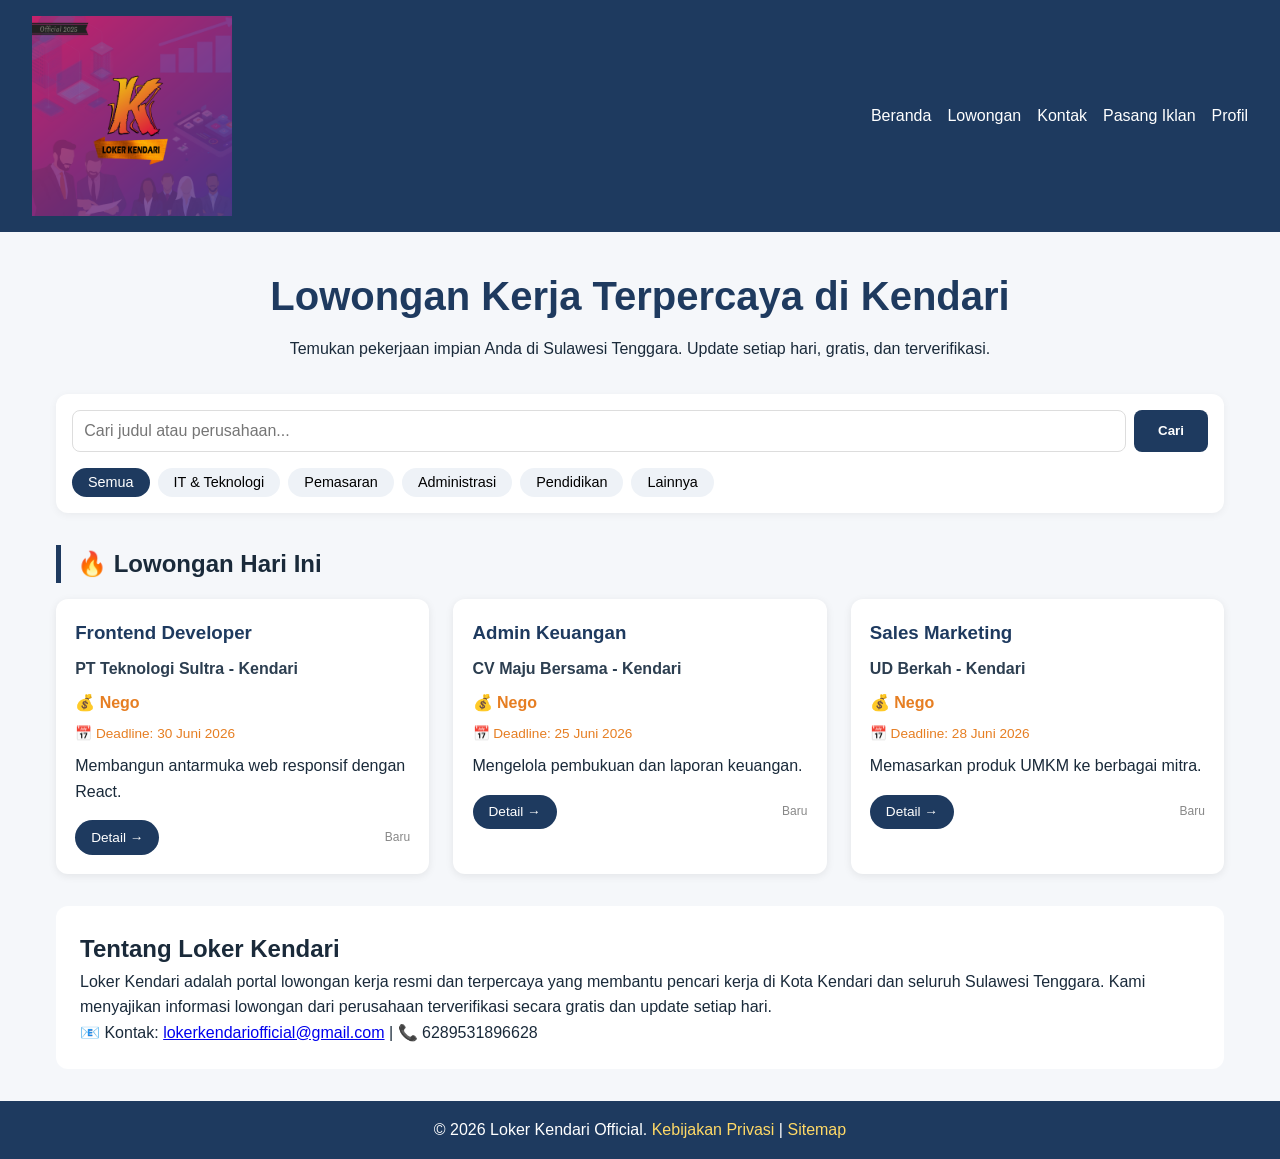
==== index.html @ 937df5cd "Update index.html" ====
<!DOCTYPE html>
<html lang="id">
<head>
    <meta charset="UTF-8">
    <meta name="google-site-verification" content="VzhN7mr6qp9kWx8bs1kECQsNkOZpZfeY9PPRFdm1vMM" />
    <meta name="viewport" content="width=device-width, initial-scale=1.0">
    <title>Loker Kendari - Lowongan Kerja Terpercaya di Sultra</title>
    <meta name="description" content="Lowongan kerja terbaru di Kendari dan seluruh Sulawesi Tenggara. Update setiap hari, gratis, terpercaya.">
    <meta name="robots" content="index, follow">
    <link rel="canonical" href="https://lokerkendariofficial.github.io/loker-kendari/">

    <!-- Google Analytics 4 (GA4) -->
    <script async src="https://www.googletagmanager.com/gtag/js?id=G-KVEBPNYRMG"></script>
    <script>
        window.dataLayer = window.dataLayer || [];
        function gtag(){dataLayer.push(arguments);}
        gtag('js', new Date());
        gtag('config', 'G-KVEBPNYRMG');
    </script>

    <!-- Microsoft Clarity -->
    <script type="text/javascript">
        (function(c,l,a,r,i,t,y){
            c[a]=c[a]||function(){(c[a].q=c[a].q||[]).push(arguments)};
            t=l.createElement(r);t.async=1;t.src="https://www.clarity.ms/tag/"+i;
            y=l.getElementsByTagName(r)[0];y.parentNode.insertBefore(t,y);
        })(window, document, "clarity", "script", "x5havvm794");
    </script>

    <!-- JSON-LD Organization -->
    <script type="application/ld+json">
    {
        "@context": "https://schema.org",
        "@type": "Organization",
        "name": "Loker Kendari",
        "url": "https://lokerkendariofficial.github.io/loker-kendari/",
        "logo": "https://lokerkendariofficial.github.io/loker-kendari/assets/images/logo12_26_15436.png",
        "description": "Portal lowongan kerja resmi dan terpercaya di Kota Kendari & sekitarnya.",
        "email": "lokerkendariofficial@gmail.com",
        "address": {
            "@type": "PostalAddress",
            "addressLocality": "Kendari",
            "addressRegion": "Sulawesi Tenggara",
            "addressCountry": "ID"
        }
    }
    </script>

    <!-- CSS Template Modern -->
    <style>
        * { margin: 0; padding: 0; box-sizing: border-box; }
        body { font-family: 'Segoe UI', Tahoma, Geneva, Verdana, sans-serif; background: #f5f7fa; color: #1a2a3a; line-height: 1.6; }
        
        /* Header */
        header { background: #1e3a5f; color: white; padding: 1rem 2rem; display: flex; justify-content: space-between; align-items: center; flex-wrap: wrap; }
        .logo img { max-width: 200px; height: auto; display: block; }
        nav { display: flex; flex-wrap: wrap; gap: 1rem; }
        nav a { color: white; text-decoration: none; font-weight: 500; padding: 0.5rem 0; }
        nav a:hover { color: #ffd966; text-decoration: underline; }
        
        /* Main Container */
        .container { max-width: 1200px; margin: 2rem auto; padding: 0 1rem; }
        
        /* Hero Section */
        .hero { text-align: center; margin-bottom: 2rem; }
        .hero h1 { font-size: 2.5rem; margin-bottom: 0.5rem; color: #1e3a5f; }
        
        /* Filter & Search */
        .filter-section { background: white; padding: 1rem; border-radius: 12px; box-shadow: 0 2px 8px rgba(0,0,0,0.05); margin-bottom: 2rem; }
        .search-bar { display: flex; gap: 0.5rem; margin-bottom: 1rem; }
        .search-bar input { flex: 1; padding: 0.7rem; border: 1px solid #ddd; border-radius: 8px; font-size: 1rem; }
        .search-bar button { background: #1e3a5f; color: white; border: none; padding: 0 1.5rem; border-radius: 8px; cursor: pointer; font-weight: bold; }
        .search-bar button:hover { background: #0f2b44; }
        .categories { display: flex; flex-wrap: wrap; gap: 0.5rem; }
        .category-btn { background: #eef2f7; border: none; padding: 0.4rem 1rem; border-radius: 20px; cursor: pointer; font-size: 0.9rem; transition: 0.2s; }
        .category-btn.active { background: #1e3a5f; color: white; }
        .category-btn:hover { background: #cbd5e1; }
        
        /* Job Grid */
        .job-list h2 { margin-bottom: 1rem; border-left: 5px solid #1e3a5f; padding-left: 1rem; }
        .job-grid { display: grid; grid-template-columns: repeat(auto-fill, minmax(300px, 1fr)); gap: 1.5rem; margin-top: 1rem; }
        .job-card { background: white; border-radius: 12px; padding: 1.2rem; box-shadow: 0 2px 8px rgba(0,0,0,0.08); transition: transform 0.2s; }
        .job-card:hover { transform: translateY(-3px); box-shadow: 0 6px 16px rgba(0,0,0,0.1); }
        .job-card h3 { color: #1e3a5f; margin-bottom: 0.5rem; }
        .job-card .company { font-weight: bold; color: #2c3e50; margin-bottom: 0.3rem; }
        .job-card .location { font-size: 0.85rem; color: #6c757d; margin-bottom: 0.5rem; }
        .job-card .salary { font-weight: bold; color: #e67e22; margin: 0.5rem 0; }
        .job-card .deadline { font-size: 0.85rem; color: #e67e22; margin: 0.5rem 0; }
        .meta { display: flex; justify-content: space-between; align-items: center; margin-top: 1rem; }
        .btn { display: inline-block; background: #1e3a5f; color: white; padding: 0.4rem 1rem; border-radius: 20px; text-decoration: none; font-size: 0.85rem; transition: background 0.2s; }
        .btn:hover { background: #0f2b44; }
        .date-posted { font-size: 0.75rem; color: #888; }
        
        /* Tentang */
        #tentang { margin-top: 2rem; background: white; padding: 1.5rem; border-radius: 12px; }
        
        /* Footer */
        footer { background: #1e3a5f; color: white; text-align: center; padding: 1rem; margin-top: 2rem; }
        footer a { color: #ffd966; text-decoration: none; }
        
        /* Responsive */
        @media (max-width: 768px) {
            header { flex-direction: column; gap: 0.5rem; text-align: center; }
            nav { justify-content: center; }
            .hero h1 { font-size: 1.8rem; }
            .search-bar { flex-direction: column; }
            .job-grid { grid-template-columns: 1fr; }
        }
    </style>
</head>
<body>
    <header>
        <div class="logo">
            <img src="assets/images/logo12_26_15436.png" alt="Loker Kendari" width="200" height="60" loading="eager">
        </div>
        <nav aria-label="Menu utama">
            <a href="/">Beranda</a>
            <a href="lowongan.html">Lowongan</a>
            <a href="kontak.html">Kontak</a>
            <a href="pasang.html">Pasang Iklan</a>
            <a href="profil.html">Profil</a>
        </nav>
    </header>

    <main class="container">
        <section class="hero">
            <h1>Lowongan Kerja Terpercaya di Kendari</h1>
            <p>Temukan pekerjaan impian Anda di Sulawesi Tenggara. Update setiap hari, gratis, dan terverifikasi.</p>
        </section>

        <!-- Filter & Pencarian -->
        <div class="filter-section">
            <div class="search-bar">
                <input type="text" id="searchInput" placeholder="Cari judul atau perusahaan...">
                <button id="searchBtn">Cari</button>
            </div>
            <div class="categories" id="categories">
                <button class="category-btn active" data-cat="all">Semua</button>
                <button class="category-btn" data-cat="IT & Teknologi">IT & Teknologi</button>
                <button class="category-btn" data-cat="Pemasaran">Pemasaran</button>
                <button class="category-btn" data-cat="Administrasi">Administrasi</button>
                <button class="category-btn" data-cat="Pendidikan">Pendidikan</button>
                <button class="category-btn" data-cat="Lainnya">Lainnya</button>
            </div>
        </div>

        <!-- Daftar Lowongan -->
        <section class="job-list" id="lowongan">
            <h2>🔥 Lowongan Hari Ini</h2>
            <div class="job-grid" id="jobGrid">
                <p>Memuat lowongan...</p>
            </div>
        </section>

        <!-- Tentang -->
        <section id="tentang">
            <h2>Tentang Loker Kendari</h2>
            <p>Loker Kendari adalah portal lowongan kerja resmi dan terpercaya yang membantu pencari kerja di Kota Kendari dan seluruh Sulawesi Tenggara. Kami menyajikan informasi lowongan dari perusahaan terverifikasi secara gratis dan update setiap hari.</p>
            <p>📧 Kontak: <a href="mailto:lokerkendariofficial@gmail.com">lokerkendariofficial@gmail.com</a> | 📞 6289531896628</p>
        </section>
    </main>

    <footer>
        <p>&copy; 2026 Loker Kendari Official. <a href="/privacy.html">Kebijakan Privasi</a> | <a href="/sitemap.xml">Sitemap</a></p>
    </footer>

    <script>
        // Data lowongan (fallback jika JSON gagal dimuat)
        let jobsData = [];

        // Fungsi untuk memuat lowongan dari JSON
        async function loadJobs() {
            try {
                const response = await fetch('/assets/data/lowongan.json');
                const data = await response.json();
                jobsData = data.lowongan || [];
                renderJobs(jobsData);
            } catch (error) {
                console.error('Gagal memuat lowongan:', error);
                document.getElementById('jobGrid').innerHTML = '<p>Gagal memuat lowongan. Silakan refresh halaman.</p>';
            }
        }

        // Render lowongan berdasarkan data yang difilter
        function renderJobs(jobs) {
            const jobGrid = document.getElementById('jobGrid');
            if (jobs.length === 0) {
                jobGrid.innerHTML = '<p>Tidak ada lowongan yang sesuai.</p>';
                return;
            }
            jobGrid.innerHTML = '';
            jobs.forEach(job => {
                const jobCard = document.createElement('article');
                jobCard.className = 'job-card';
                jobCard.innerHTML = `
                    <h3>${escapeHtml(job.title)}</h3>
                    <div class="company">${escapeHtml(job.company)} - ${escapeHtml(job.location)}</div>
                    <div class="salary">💰 ${escapeHtml(job.salary || 'Nego')}</div>
                    <div class="deadline">📅 Deadline: ${escapeHtml(job.deadline)}</div>
                    <p>${escapeHtml(job.description)}</p>
                    <div class="meta">
                        <a href="${escapeHtml(job.link)}" class="btn" aria-label="Detail lowongan ${escapeHtml(job.title)}">Detail →</a>
                        <span class="date-posted">${escapeHtml(job.date_posted || 'Baru')}</span>
                    </div>
                `;
                jobGrid.appendChild(jobCard);
            });
        }

        // Filter berdasarkan pencarian dan kategori
        function filterJobs() {
            const searchTerm = document.getElementById('searchInput').value.toLowerCase();
            const activeCategory = document.querySelector('.category-btn.active').getAttribute('data-cat');
            
            const filtered = jobsData.filter(job => {
                const matchSearch = job.title.toLowerCase().includes(searchTerm) || 
                                    job.company.toLowerCase().includes(searchTerm);
                let matchCategory = (activeCategory === 'all');
                if (!matchCategory) {
                    // Asumsikan job.category ada di JSON, jika tidak pakai 'Lainnya'
                    matchCategory = (job.category && job.category === activeCategory);
                }
                return matchSearch && matchCategory;
            });
            renderJobs(filtered);
        }

        // Event listener untuk tombol kategori
        document.querySelectorAll('.category-btn').forEach(btn => {
            btn.addEventListener('click', () => {
                document.querySelectorAll('.category-btn').forEach(b => b.classList.remove('active'));
                btn.classList.add('active');
                filterJobs();
            });
        });

        // Event listener untuk pencarian
        document.getElementById('searchBtn').addEventListener('click', filterJobs);
        document.getElementById('searchInput').addEventListener('keyup', (e) => {
            if (e.key === 'Enter') filterJobs();
        });

        // Fungsi escape HTML
        function escapeHtml(str) {
            if (!str) return '';
            return str.replace(/[&<>]/g, function(m) {
                if (m === '&') return '&amp;';
                if (m === '<') return '&lt;';
                if (m === '>') return '&gt;';
                return m;
            });
        }

        // Panggil fungsi utama
        loadJobs();
    </script>
</body>
</html>
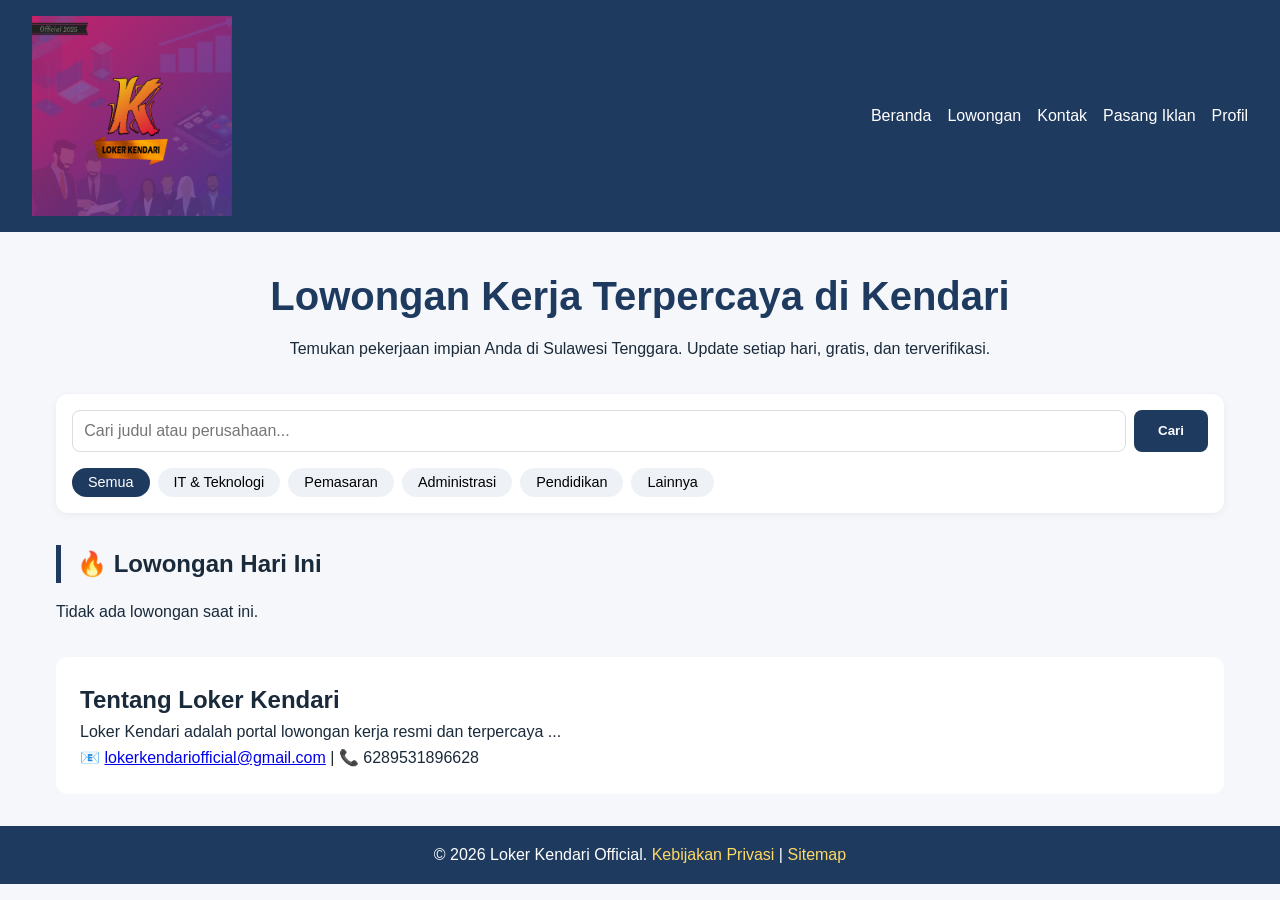
==== commit 5740ebf0: "Update index.html" ====
--- a/index.html
+++ b/index.html
@@ -9,7 +9,7 @@
     <meta name="robots" content="index, follow">
     <link rel="canonical" href="https://lokerkendariofficial.github.io/loker-kendari/">
 
-    <!-- Google Analytics 4 (GA4) -->
+    <!-- Google Analytics -->
     <script async src="https://www.googletagmanager.com/gtag/js?id=G-KVEBPNYRMG"></script>
     <script>
         window.dataLayer = window.dataLayer || [];
@@ -46,67 +46,7 @@
     }
     </script>
 
-    <!-- CSS Template Modern -->
-    <style>
-        * { margin: 0; padding: 0; box-sizing: border-box; }
-        body { font-family: 'Segoe UI', Tahoma, Geneva, Verdana, sans-serif; background: #f5f7fa; color: #1a2a3a; line-height: 1.6; }
-        
-        /* Header */
-        header { background: #1e3a5f; color: white; padding: 1rem 2rem; display: flex; justify-content: space-between; align-items: center; flex-wrap: wrap; }
-        .logo img { max-width: 200px; height: auto; display: block; }
-        nav { display: flex; flex-wrap: wrap; gap: 1rem; }
-        nav a { color: white; text-decoration: none; font-weight: 500; padding: 0.5rem 0; }
-        nav a:hover { color: #ffd966; text-decoration: underline; }
-        
-        /* Main Container */
-        .container { max-width: 1200px; margin: 2rem auto; padding: 0 1rem; }
-        
-        /* Hero Section */
-        .hero { text-align: center; margin-bottom: 2rem; }
-        .hero h1 { font-size: 2.5rem; margin-bottom: 0.5rem; color: #1e3a5f; }
-        
-        /* Filter & Search */
-        .filter-section { background: white; padding: 1rem; border-radius: 12px; box-shadow: 0 2px 8px rgba(0,0,0,0.05); margin-bottom: 2rem; }
-        .search-bar { display: flex; gap: 0.5rem; margin-bottom: 1rem; }
-        .search-bar input { flex: 1; padding: 0.7rem; border: 1px solid #ddd; border-radius: 8px; font-size: 1rem; }
-        .search-bar button { background: #1e3a5f; color: white; border: none; padding: 0 1.5rem; border-radius: 8px; cursor: pointer; font-weight: bold; }
-        .search-bar button:hover { background: #0f2b44; }
-        .categories { display: flex; flex-wrap: wrap; gap: 0.5rem; }
-        .category-btn { background: #eef2f7; border: none; padding: 0.4rem 1rem; border-radius: 20px; cursor: pointer; font-size: 0.9rem; transition: 0.2s; }
-        .category-btn.active { background: #1e3a5f; color: white; }
-        .category-btn:hover { background: #cbd5e1; }
-        
-        /* Job Grid */
-        .job-list h2 { margin-bottom: 1rem; border-left: 5px solid #1e3a5f; padding-left: 1rem; }
-        .job-grid { display: grid; grid-template-columns: repeat(auto-fill, minmax(300px, 1fr)); gap: 1.5rem; margin-top: 1rem; }
-        .job-card { background: white; border-radius: 12px; padding: 1.2rem; box-shadow: 0 2px 8px rgba(0,0,0,0.08); transition: transform 0.2s; }
-        .job-card:hover { transform: translateY(-3px); box-shadow: 0 6px 16px rgba(0,0,0,0.1); }
-        .job-card h3 { color: #1e3a5f; margin-bottom: 0.5rem; }
-        .job-card .company { font-weight: bold; color: #2c3e50; margin-bottom: 0.3rem; }
-        .job-card .location { font-size: 0.85rem; color: #6c757d; margin-bottom: 0.5rem; }
-        .job-card .salary { font-weight: bold; color: #e67e22; margin: 0.5rem 0; }
-        .job-card .deadline { font-size: 0.85rem; color: #e67e22; margin: 0.5rem 0; }
-        .meta { display: flex; justify-content: space-between; align-items: center; margin-top: 1rem; }
-        .btn { display: inline-block; background: #1e3a5f; color: white; padding: 0.4rem 1rem; border-radius: 20px; text-decoration: none; font-size: 0.85rem; transition: background 0.2s; }
-        .btn:hover { background: #0f2b44; }
-        .date-posted { font-size: 0.75rem; color: #888; }
-        
-        /* Tentang */
-        #tentang { margin-top: 2rem; background: white; padding: 1.5rem; border-radius: 12px; }
-        
-        /* Footer */
-        footer { background: #1e3a5f; color: white; text-align: center; padding: 1rem; margin-top: 2rem; }
-        footer a { color: #ffd966; text-decoration: none; }
-        
-        /* Responsive */
-        @media (max-width: 768px) {
-            header { flex-direction: column; gap: 0.5rem; text-align: center; }
-            nav { justify-content: center; }
-            .hero h1 { font-size: 1.8rem; }
-            .search-bar { flex-direction: column; }
-            .job-grid { grid-template-columns: 1fr; }
-        }
-    </style>
+    <link rel="stylesheet" href="assets/css/style.css">
 </head>
 <body>
     <header>
@@ -128,7 +68,6 @@
             <p>Temukan pekerjaan impian Anda di Sulawesi Tenggara. Update setiap hari, gratis, dan terverifikasi.</p>
         </section>
 
-        <!-- Filter & Pencarian -->
         <div class="filter-section">
             <div class="search-bar">
                 <input type="text" id="searchInput" placeholder="Cari judul atau perusahaan...">
@@ -144,7 +83,6 @@
             </div>
         </div>
 
-        <!-- Daftar Lowongan -->
         <section class="job-list" id="lowongan">
             <h2>🔥 Lowongan Hari Ini</h2>
             <div class="job-grid" id="jobGrid">
@@ -152,40 +90,69 @@
             </div>
         </section>
 
-        <!-- Tentang -->
         <section id="tentang">
             <h2>Tentang Loker Kendari</h2>
-            <p>Loker Kendari adalah portal lowongan kerja resmi dan terpercaya yang membantu pencari kerja di Kota Kendari dan seluruh Sulawesi Tenggara. Kami menyajikan informasi lowongan dari perusahaan terverifikasi secara gratis dan update setiap hari.</p>
-            <p>📧 Kontak: <a href="mailto:lokerkendariofficial@gmail.com">lokerkendariofficial@gmail.com</a> | 📞 6289531896628</p>
+            <p>Loker Kendari adalah portal lowongan kerja resmi dan terpercaya ...</p>
+            <p>📧 <a href="mailto:lokerkendariofficial@gmail.com">lokerkendariofficial@gmail.com</a> | 📞 6289531896628</p>
         </section>
     </main>
 
     <footer>
-        <p>&copy; 2026 Loker Kendari Official. <a href="/privacy.html">Kebijakan Privasi</a> | <a href="/sitemap.xml">Sitemap</a></p>
+        <p>&copy; 2026 Loker Kendari Official. <a href="privacy.html">Kebijakan Privasi</a> | <a href="sitemap.xml">Sitemap</a></p>
     </footer>
 
     <script>
-        // Data lowongan (fallback jika JSON gagal dimuat)
         let jobsData = [];
 
-        // Fungsi untuk memuat lowongan dari JSON
+        // GANTI URL_INI dengan URL publik CSV dari Google Sheets (File -> Share -> Publish to web -> CSV)
+        const CSV_URL = 'URL_CSV_DARI_GOOGLE_SHEETS'; 
+
         async function loadJobs() {
             try {
-                const response = await fetch('/assets/data/lowongan.json');
-                const data = await response.json();
-                jobsData = data.lowongan || [];
+                const response = await fetch(CSV_URL);
+                const csvText = await response.text();
+                const rows = csvText.split('\n').filter(row => row.trim() !== '');
+                if (rows.length < 2) throw new Error('Data kosong');
+                
+                // Baris pertama adalah header
+                const headers = rows[0].split(',').map(h => h.trim().toLowerCase());
+                // Cari indeks kolom penting (sesuaikan dengan nama kolom di sheet Anda)
+                const colIdx = {
+                    timestamp: headers.findIndex(h => h.includes('timestamp')),
+                    email: headers.findIndex(h => h.includes('email')),
+                    perusahaan: headers.findIndex(h => h.includes('nama perusahaan') || h.includes('perusahaan')),
+                    posisi: headers.findIndex(h => h.includes('posisi') || h.includes('judul')),
+                    lokasi: headers.findIndex(h => h.includes('lokasi')),
+                    deskripsi: headers.findIndex(h => h.includes('deskripsi')),
+                    gaji: headers.findIndex(h => h.includes('gaji') || h.includes('sistem')),
+                    deadline: headers.findIndex(h => h.includes('deadline') || h.includes('batas'))
+                };
+                
+                jobsData = rows.slice(1).map(row => {
+                    const cols = row.split(',');
+                    return {
+                        title: cols[colIdx.posisi] ? cols[colIdx.posisi].trim() : 'Lowongan',
+                        company: cols[colIdx.perusahaan] ? cols[colIdx.perusahaan].trim() : 'Perusahaan',
+                        location: cols[colIdx.lokasi] ? cols[colIdx.lokasi].trim() : 'Kendari',
+                        deadline: cols[colIdx.deadline] ? cols[colIdx.deadline].trim() : 'Segera',
+                        description: cols[colIdx.deskripsi] ? cols[colIdx.deskripsi].trim() : '',
+                        salary: cols[colIdx.gaji] ? cols[colIdx.gaji].trim() : 'Nego',
+                        link: '#', // bisa diarahkan ke halaman kontak atau detail dinamis
+                        date_posted: cols[colIdx.timestamp] ? cols[colIdx.timestamp].split(' ')[0] : 'Baru'
+                    };
+                }).filter(job => job.title && job.title !== 'Lowongan');
+                
                 renderJobs(jobsData);
             } catch (error) {
                 console.error('Gagal memuat lowongan:', error);
-                document.getElementById('jobGrid').innerHTML = '<p>Gagal memuat lowongan. Silakan refresh halaman.</p>';
+                document.getElementById('jobGrid').innerHTML = '<p>Gagal memuat lowongan. Pastikan URL CSV benar dan data tersedia.</p>';
             }
         }
 
-        // Render lowongan berdasarkan data yang difilter
         function renderJobs(jobs) {
             const jobGrid = document.getElementById('jobGrid');
             if (jobs.length === 0) {
-                jobGrid.innerHTML = '<p>Tidak ada lowongan yang sesuai.</p>';
+                jobGrid.innerHTML = '<p>Tidak ada lowongan saat ini.</p>';
                 return;
             }
             jobGrid.innerHTML = '';
@@ -195,29 +162,25 @@
                 jobCard.innerHTML = `
                     <h3>${escapeHtml(job.title)}</h3>
                     <div class="company">${escapeHtml(job.company)} - ${escapeHtml(job.location)}</div>
-                    <div class="salary">💰 ${escapeHtml(job.salary || 'Nego')}</div>
+                    <div class="salary">💰 ${escapeHtml(job.salary)}</div>
                     <div class="deadline">📅 Deadline: ${escapeHtml(job.deadline)}</div>
-                    <p>${escapeHtml(job.description)}</p>
+                    <p>${escapeHtml(job.description.substring(0, 120))}${job.description.length > 120 ? '…' : ''}</p>
                     <div class="meta">
                         <a href="${escapeHtml(job.link)}" class="btn" aria-label="Detail lowongan ${escapeHtml(job.title)}">Detail →</a>
-                        <span class="date-posted">${escapeHtml(job.date_posted || 'Baru')}</span>
+                        <span class="date-posted">${escapeHtml(job.date_posted)}</span>
                     </div>
                 `;
                 jobGrid.appendChild(jobCard);
             });
         }
 
-        // Filter berdasarkan pencarian dan kategori
         function filterJobs() {
             const searchTerm = document.getElementById('searchInput').value.toLowerCase();
             const activeCategory = document.querySelector('.category-btn.active').getAttribute('data-cat');
-            
             const filtered = jobsData.filter(job => {
-                const matchSearch = job.title.toLowerCase().includes(searchTerm) || 
-                                    job.company.toLowerCase().includes(searchTerm);
+                const matchSearch = job.title.toLowerCase().includes(searchTerm) || job.company.toLowerCase().includes(searchTerm);
                 let matchCategory = (activeCategory === 'all');
                 if (!matchCategory) {
-                    // Asumsikan job.category ada di JSON, jika tidak pakai 'Lainnya'
                     matchCategory = (job.category && job.category === activeCategory);
                 }
                 return matchSearch && matchCategory;
@@ -225,7 +188,6 @@
             renderJobs(filtered);
         }
 
-        // Event listener untuk tombol kategori
         document.querySelectorAll('.category-btn').forEach(btn => {
             btn.addEventListener('click', () => {
                 document.querySelectorAll('.category-btn').forEach(b => b.classList.remove('active'));
@@ -233,14 +195,11 @@
                 filterJobs();
             });
         });
-
-        // Event listener untuk pencarian
         document.getElementById('searchBtn').addEventListener('click', filterJobs);
         document.getElementById('searchInput').addEventListener('keyup', (e) => {
             if (e.key === 'Enter') filterJobs();
         });
 
-        // Fungsi escape HTML
         function escapeHtml(str) {
             if (!str) return '';
             return str.replace(/[&<>]/g, function(m) {
@@ -251,7 +210,6 @@
             });
         }
 
-        // Panggil fungsi utama
         loadJobs();
     </script>
 </body>
--- a/assets/css/style.css
+++ b/assets/css/style.css
@@ -0,0 +1,351 @@
+/* style.css - Loker Kendari Template (Final) */
+* {
+    margin: 0;
+    padding: 0;
+    box-sizing: border-box;
+}
+
+body {
+    font-family: 'Segoe UI', Tahoma, Geneva, Verdana, sans-serif;
+    background: #f5f7fa;
+    color: #1a2a3a;
+    line-height: 1.6;
+}
+
+/* Header */
+header {
+    background: #1e3a5f;
+    color: white;
+    padding: 1rem 2rem;
+    display: flex;
+    justify-content: space-between;
+    align-items: center;
+    flex-wrap: wrap;
+}
+
+.logo img {
+    max-width: 200px;
+    height: auto;
+    display: block;
+}
+
+nav {
+    display: flex;
+    flex-wrap: wrap;
+    gap: 1rem;
+}
+
+nav a {
+    color: white;
+    text-decoration: none;
+    font-weight: 500;
+    padding: 0.5rem 0;
+}
+
+nav a:hover {
+    color: #ffd966;
+    text-decoration: underline;
+}
+
+/* Main Container */
+.container {
+    max-width: 1200px;
+    margin: 2rem auto;
+    padding: 0 1rem;
+}
+
+/* Hero Section */
+.hero {
+    text-align: center;
+    margin-bottom: 2rem;
+}
+
+.hero h1 {
+    font-size: 2.5rem;
+    margin-bottom: 0.5rem;
+    color: #1e3a5f;
+}
+
+/* Filter & Search */
+.filter-section {
+    background: white;
+    padding: 1rem;
+    border-radius: 12px;
+    box-shadow: 0 2px 8px rgba(0,0,0,0.05);
+    margin-bottom: 2rem;
+}
+
+.search-bar {
+    display: flex;
+    gap: 0.5rem;
+    margin-bottom: 1rem;
+}
+
+.search-bar input {
+    flex: 1;
+    padding: 0.7rem;
+    border: 1px solid #ddd;
+    border-radius: 8px;
+    font-size: 1rem;
+}
+
+.search-bar button {
+    background: #1e3a5f;
+    color: white;
+    border: none;
+    padding: 0 1.5rem;
+    border-radius: 8px;
+    cursor: pointer;
+    font-weight: bold;
+}
+
+.search-bar button:hover {
+    background: #0f2b44;
+}
+
+.categories {
+    display: flex;
+    flex-wrap: wrap;
+    gap: 0.5rem;
+}
+
+.category-btn {
+    background: #eef2f7;
+    border: none;
+    padding: 0.4rem 1rem;
+    border-radius: 20px;
+    cursor: pointer;
+    font-size: 0.9rem;
+    transition: 0.2s;
+}
+
+.category-btn.active {
+    background: #1e3a5f;
+    color: white;
+}
+
+.category-btn:hover {
+    background: #cbd5e1;
+}
+
+/* Job List */
+.job-list h2 {
+    margin-bottom: 1rem;
+    border-left: 5px solid #1e3a5f;
+    padding-left: 1rem;
+}
+
+.job-grid {
+    display: grid;
+    grid-template-columns: repeat(auto-fill, minmax(300px, 1fr));
+    gap: 1.5rem;
+    margin-top: 1rem;
+}
+
+.job-card {
+    background: white;
+    border-radius: 12px;
+    padding: 1.2rem;
+    box-shadow: 0 2px 8px rgba(0,0,0,0.08);
+    transition: transform 0.2s;
+}
+
+.job-card:hover {
+    transform: translateY(-3px);
+    box-shadow: 0 6px 16px rgba(0,0,0,0.1);
+}
+
+.job-card h3 {
+    color: #1e3a5f;
+    margin-bottom: 0.5rem;
+}
+
+.job-card .company {
+    font-weight: bold;
+    color: #2c3e50;
+    margin-bottom: 0.3rem;
+}
+
+.job-card .location {
+    font-size: 0.85rem;
+    color: #6c757d;
+    margin-bottom: 0.5rem;
+}
+
+.job-card .salary {
+    font-weight: bold;
+    color: #e67e22;
+    margin: 0.5rem 0;
+}
+
+.job-card .deadline {
+    font-size: 0.85rem;
+    color: #e67e22;
+    margin: 0.5rem 0;
+}
+
+.meta {
+    display: flex;
+    justify-content: space-between;
+    align-items: center;
+    margin-top: 1rem;
+}
+
+.btn {
+    display: inline-block;
+    background: #1e3a5f;
+    color: white;
+    padding: 0.4rem 1rem;
+    border-radius: 20px;
+    text-decoration: none;
+    font-size: 0.85rem;
+    transition: background 0.2s;
+}
+
+.btn:hover {
+    background: #0f2b44;
+}
+
+.date-posted {
+    font-size: 0.75rem;
+    color: #888;
+}
+
+/* Tentang Section */
+#tentang {
+    margin-top: 2rem;
+    background: white;
+    padding: 1.5rem;
+    border-radius: 12px;
+}
+
+/* Form Umum (Kontak, Pasang, Profil) */
+.form-card {
+    background: white;
+    border-radius: 16px;
+    padding: 2rem;
+    box-shadow: 0 4px 12px rgba(0,0,0,0.08);
+    margin-bottom: 2rem;
+}
+
+.form-group {
+    margin-bottom: 1.2rem;
+}
+
+.form-group label {
+    display: block;
+    margin-bottom: 0.4rem;
+    font-weight: 600;
+}
+
+.form-group input,
+.form-group select,
+.form-group textarea {
+    width: 100%;
+    padding: 0.7rem;
+    border: 1px solid #ccc;
+    border-radius: 8px;
+    font-size: 1rem;
+}
+
+.form-group textarea {
+    min-height: 100px;
+    resize: vertical;
+}
+
+.btn-submit {
+    background: #1e3a5f;
+    color: white;
+    border: none;
+    padding: 0.7rem 1.5rem;
+    border-radius: 30px;
+    font-weight: bold;
+    cursor: pointer;
+    transition: background 0.2s;
+}
+
+.btn-submit:hover {
+    background: #0f2b44;
+}
+
+.contact-info {
+    background: #eef2f7;
+    padding: 1rem;
+    border-radius: 12px;
+    margin-bottom: 1.5rem;
+    text-align: center;
+}
+
+/* Profile Page Styles (tambahan) */
+.profile-section {
+    display: grid;
+    grid-template-columns: 1fr 1fr;
+    gap: 2rem;
+}
+
+.applied-list {
+    list-style: none;
+    margin-top: 1rem;
+}
+
+.applied-list li {
+    background: #f8f9fa;
+    margin-bottom: 0.5rem;
+    padding: 0.7rem;
+    border-radius: 8px;
+    border-left: 4px solid #1e3a5f;
+}
+
+.note-text {
+    margin-top: 1rem;
+    font-size: 0.85rem;
+    color: #666;
+}
+
+/* Iklan Note (Pasang Iklan) */
+.iklan-note {
+    background: #fff3cd;
+    padding: 0.7rem;
+    border-radius: 8px;
+    margin-top: 1rem;
+    font-size: 0.85rem;
+    color: #856404;
+}
+
+/* Footer */
+footer {
+    background: #1e3a5f;
+    color: white;
+    text-align: center;
+    padding: 1rem;
+    margin-top: 2rem;
+}
+
+footer a {
+    color: #ffd966;
+    text-decoration: none;
+}
+
+/* Responsive */
+@media (max-width: 768px) {
+    header {
+        flex-direction: column;
+        gap: 0.5rem;
+        text-align: center;
+    }
+    nav {
+        justify-content: center;
+    }
+    .hero h1 {
+        font-size: 1.8rem;
+    }
+    .search-bar {
+        flex-direction: column;
+    }
+    .job-grid {
+        grid-template-columns: 1fr;
+    }
+    .profile-section {
+        grid-template-columns: 1fr;
+    }
+}
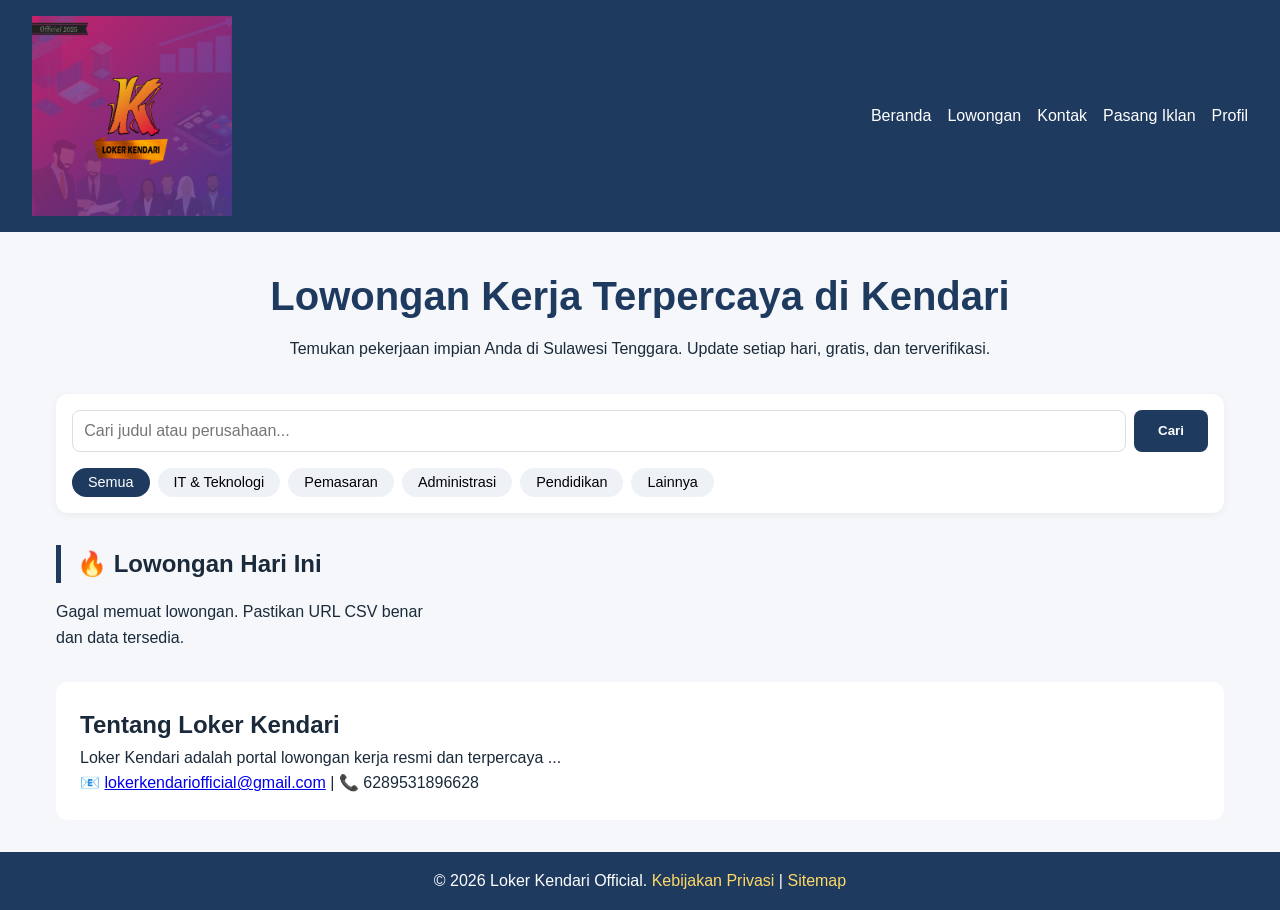
==== commit e1e20410: "Update index.html" ====
--- a/index.html
+++ b/index.html
@@ -104,8 +104,8 @@
     <script>
         let jobsData = [];
 
-        // GANTI URL_INI dengan URL publik CSV dari Google Sheets (File -> Share -> Publish to web -> CSV)
-        const CSV_URL = 'URL_CSV_DARI_GOOGLE_SHEETS'; 
+        // URL CSV dari Google Sheets (sudah dipublikasikan)
+        const CSV_URL = 'https://docs.google.com/spreadsheets/d/e/2PACX-1vQ5xtxnptjxh-FIyJuBoCct5vudZFFOeaisUUhT8X0R0kjAkY3f2CtD45CYcZjnPxGh52Og7_AXA756/pub?output=csv';
 
         async function loadJobs() {
             try {
@@ -113,10 +113,8 @@
                 const csvText = await response.text();
                 const rows = csvText.split('\n').filter(row => row.trim() !== '');
                 if (rows.length < 2) throw new Error('Data kosong');
-                
-                // Baris pertama adalah header
+
                 const headers = rows[0].split(',').map(h => h.trim().toLowerCase());
-                // Cari indeks kolom penting (sesuaikan dengan nama kolom di sheet Anda)
                 const colIdx = {
                     timestamp: headers.findIndex(h => h.includes('timestamp')),
                     email: headers.findIndex(h => h.includes('email')),
@@ -127,21 +125,22 @@
                     gaji: headers.findIndex(h => h.includes('gaji') || h.includes('sistem')),
                     deadline: headers.findIndex(h => h.includes('deadline') || h.includes('batas'))
                 };
-                
+
                 jobsData = rows.slice(1).map(row => {
-                    const cols = row.split(',');
+                    // Mengatasi CSV dengan kutipan sederhana
+                    const cols = row.match(/(".*?"|[^,]+)(?=\s*,|\s*$)/g) || row.split(',');
                     return {
-                        title: cols[colIdx.posisi] ? cols[colIdx.posisi].trim() : 'Lowongan',
-                        company: cols[colIdx.perusahaan] ? cols[colIdx.perusahaan].trim() : 'Perusahaan',
-                        location: cols[colIdx.lokasi] ? cols[colIdx.lokasi].trim() : 'Kendari',
-                        deadline: cols[colIdx.deadline] ? cols[colIdx.deadline].trim() : 'Segera',
-                        description: cols[colIdx.deskripsi] ? cols[colIdx.deskripsi].trim() : '',
-                        salary: cols[colIdx.gaji] ? cols[colIdx.gaji].trim() : 'Nego',
-                        link: '#', // bisa diarahkan ke halaman kontak atau detail dinamis
-                        date_posted: cols[colIdx.timestamp] ? cols[colIdx.timestamp].split(' ')[0] : 'Baru'
+                        title: (colIdx.posisi !== -1 && cols[colIdx.posisi]) ? cols[colIdx.posisi].replace(/^"|"$/g, '').trim() : 'Lowongan',
+                        company: (colIdx.perusahaan !== -1 && cols[colIdx.perusahaan]) ? cols[colIdx.perusahaan].replace(/^"|"$/g, '').trim() : 'Perusahaan',
+                        location: (colIdx.lokasi !== -1 && cols[colIdx.lokasi]) ? cols[colIdx.lokasi].replace(/^"|"$/g, '').trim() : 'Kendari',
+                        deadline: (colIdx.deadline !== -1 && cols[colIdx.deadline]) ? cols[colIdx.deadline].replace(/^"|"$/g, '').trim() : 'Segera',
+                        description: (colIdx.deskripsi !== -1 && cols[colIdx.deskripsi]) ? cols[colIdx.deskripsi].replace(/^"|"$/g, '').trim() : '',
+                        salary: (colIdx.gaji !== -1 && cols[colIdx.gaji]) ? cols[colIdx.gaji].replace(/^"|"$/g, '').trim() : 'Nego',
+                        link: '#',
+                        date_posted: (colIdx.timestamp !== -1 && cols[colIdx.timestamp]) ? cols[colIdx.timestamp].split(' ')[0] : 'Baru'
                     };
                 }).filter(job => job.title && job.title !== 'Lowongan');
-                
+
                 renderJobs(jobsData);
             } catch (error) {
                 console.error('Gagal memuat lowongan:', error);
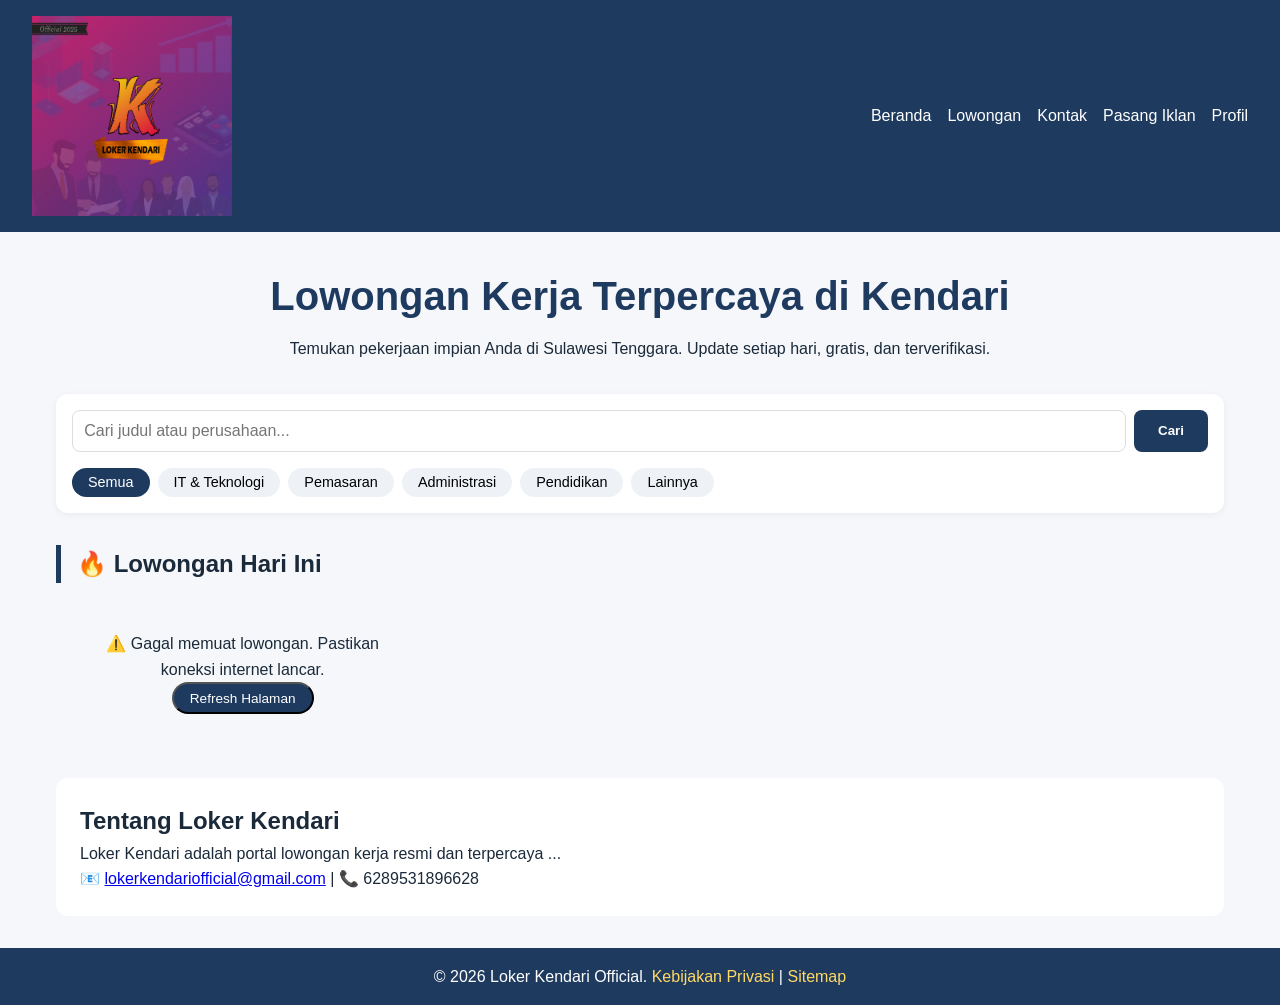
==== commit ffa19dfc: "Update index.html" ====
--- a/index.html
+++ b/index.html
@@ -104,56 +104,70 @@
     <script>
         let jobsData = [];
 
-        // URL CSV dari Google Sheets (sudah dipublikasikan)
+        // URL CSV dari Google Sheets (pastikan sudah dipublikasikan)
         const CSV_URL = 'https://docs.google.com/spreadsheets/d/e/2PACX-1vQ5xtxnptjxh-FIyJuBoCct5vudZFFOeaisUUhT8X0R0kjAkY3f2CtD45CYcZjnPxGh52Og7_AXA756/pub?output=csv';
 
         async function loadJobs() {
+            const jobGrid = document.getElementById('jobGrid');
             try {
                 const response = await fetch(CSV_URL);
+                if (!response.ok) throw new Error('Gagal mengambil data');
                 const csvText = await response.text();
                 const rows = csvText.split('\n').filter(row => row.trim() !== '');
-                if (rows.length < 2) throw new Error('Data kosong');
+                
+                if (rows.length < 2) {
+                    // Data kosong
+                    jobGrid.innerHTML = `
+                        <div style="text-align:center; padding:2rem;">
+                            <p>✨ Belum ada lowongan terpasang.</p>
+                            <p><a href="pasang.html" class="btn" style="margin-top:1rem;">📢 Pasang Iklan Lowongan</a></p>
+                        </div>`;
+                    return;
+                }
 
                 const headers = rows[0].split(',').map(h => h.trim().toLowerCase());
                 const colIdx = {
-                    timestamp: headers.findIndex(h => h.includes('timestamp')),
-                    email: headers.findIndex(h => h.includes('email')),
                     perusahaan: headers.findIndex(h => h.includes('nama perusahaan') || h.includes('perusahaan')),
                     posisi: headers.findIndex(h => h.includes('posisi') || h.includes('judul')),
                     lokasi: headers.findIndex(h => h.includes('lokasi')),
                     deskripsi: headers.findIndex(h => h.includes('deskripsi')),
                     gaji: headers.findIndex(h => h.includes('gaji') || h.includes('sistem')),
-                    deadline: headers.findIndex(h => h.includes('deadline') || h.includes('batas'))
+                    deadline: headers.findIndex(h => h.includes('deadline') || h.includes('batas')),
+                    timestamp: headers.findIndex(h => h.includes('timestamp'))
                 };
 
                 jobsData = rows.slice(1).map(row => {
-                    // Mengatasi CSV dengan kutipan sederhana
-                    const cols = row.match(/(".*?"|[^,]+)(?=\s*,|\s*$)/g) || row.split(',');
+                    // Sederhana split, asumsi tidak ada koma dalam kutipan (untuk data awal sudah cukup)
+                    const cols = row.split(',');
                     return {
-                        title: (colIdx.posisi !== -1 && cols[colIdx.posisi]) ? cols[colIdx.posisi].replace(/^"|"$/g, '').trim() : 'Lowongan',
-                        company: (colIdx.perusahaan !== -1 && cols[colIdx.perusahaan]) ? cols[colIdx.perusahaan].replace(/^"|"$/g, '').trim() : 'Perusahaan',
-                        location: (colIdx.lokasi !== -1 && cols[colIdx.lokasi]) ? cols[colIdx.lokasi].replace(/^"|"$/g, '').trim() : 'Kendari',
-                        deadline: (colIdx.deadline !== -1 && cols[colIdx.deadline]) ? cols[colIdx.deadline].replace(/^"|"$/g, '').trim() : 'Segera',
-                        description: (colIdx.deskripsi !== -1 && cols[colIdx.deskripsi]) ? cols[colIdx.deskripsi].replace(/^"|"$/g, '').trim() : '',
-                        salary: (colIdx.gaji !== -1 && cols[colIdx.gaji]) ? cols[colIdx.gaji].replace(/^"|"$/g, '').trim() : 'Nego',
+                        title: (colIdx.posisi !== -1 && cols[colIdx.posisi]) ? cols[colIdx.posisi].trim() : 'Lowongan',
+                        company: (colIdx.perusahaan !== -1 && cols[colIdx.perusahaan]) ? cols[colIdx.perusahaan].trim() : 'Perusahaan',
+                        location: (colIdx.lokasi !== -1 && cols[colIdx.lokasi]) ? cols[colIdx.lokasi].trim() : 'Kendari',
+                        deadline: (colIdx.deadline !== -1 && cols[colIdx.deadline]) ? cols[colIdx.deadline].trim() : 'Segera',
+                        description: (colIdx.deskripsi !== -1 && cols[colIdx.deskripsi]) ? cols[colIdx.deskripsi].trim() : '',
+                        salary: (colIdx.gaji !== -1 && cols[colIdx.gaji]) ? cols[colIdx.gaji].trim() : 'Nego',
                         link: '#',
                         date_posted: (colIdx.timestamp !== -1 && cols[colIdx.timestamp]) ? cols[colIdx.timestamp].split(' ')[0] : 'Baru'
                     };
                 }).filter(job => job.title && job.title !== 'Lowongan');
 
-                renderJobs(jobsData);
+                if (jobsData.length === 0) {
+                    jobGrid.innerHTML = `<div style="text-align:center; padding:2rem;"><p>Belum ada lowongan. <a href="pasang.html">Pasang iklan</a> sekarang.</p></div>`;
+                } else {
+                    renderJobs(jobsData);
+                }
             } catch (error) {
-                console.error('Gagal memuat lowongan:', error);
-                document.getElementById('jobGrid').innerHTML = '<p>Gagal memuat lowongan. Pastikan URL CSV benar dan data tersedia.</p>';
+                console.error('Error:', error);
+                jobGrid.innerHTML = `
+                    <div style="text-align:center; padding:2rem;">
+                        <p>⚠️ Gagal memuat lowongan. Pastikan koneksi internet lancar.</p>
+                        <p><button onclick="location.reload()" class="btn">Refresh Halaman</button></p>
+                    </div>`;
             }
         }
 
         function renderJobs(jobs) {
             const jobGrid = document.getElementById('jobGrid');
-            if (jobs.length === 0) {
-                jobGrid.innerHTML = '<p>Tidak ada lowongan saat ini.</p>';
-                return;
-            }
             jobGrid.innerHTML = '';
             jobs.forEach(job => {
                 const jobCard = document.createElement('article');
